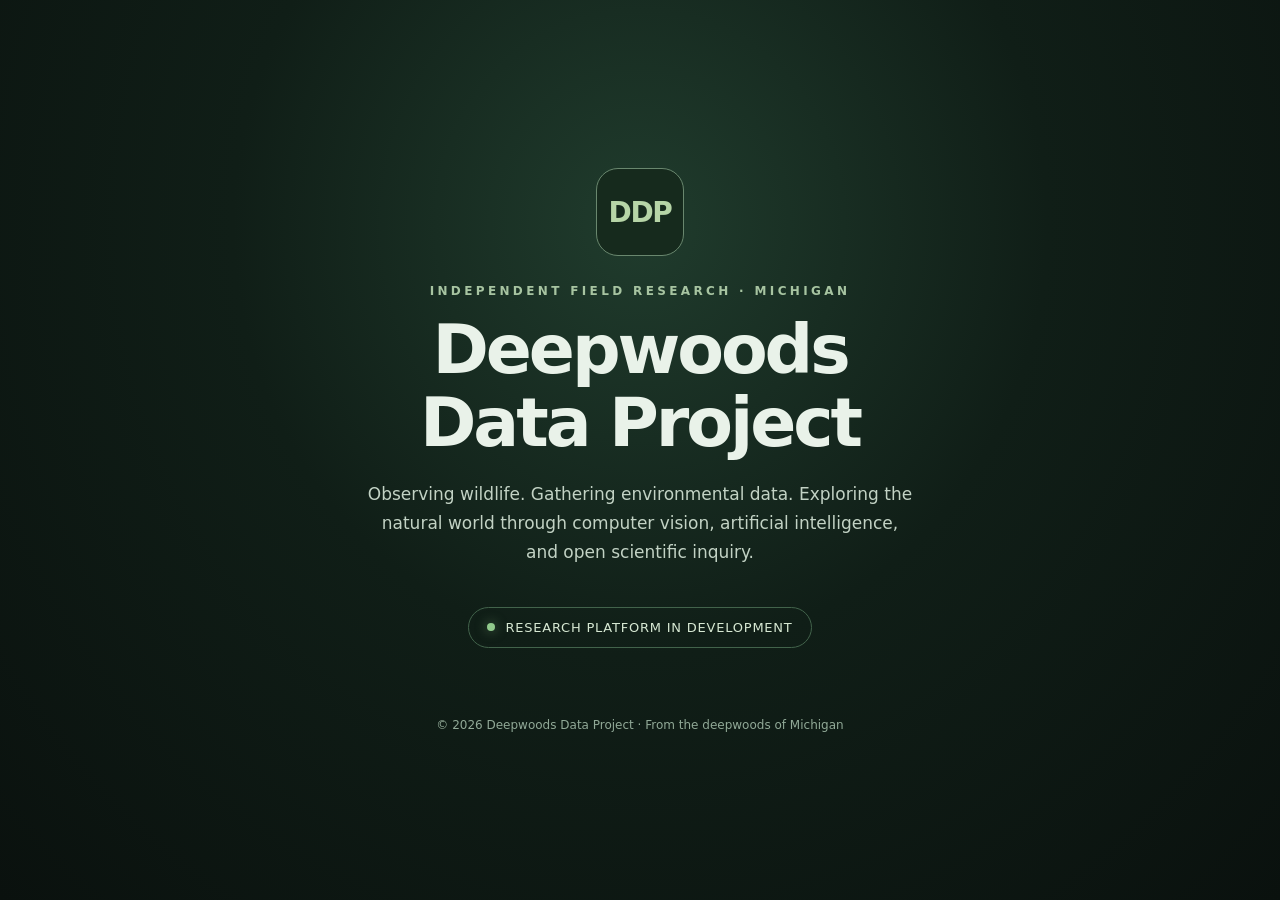
==== index.html @ 5d901d66 "Initial documentation" ====
<!DOCTYPE html>
<html lang="en">
<head>
  <meta charset="UTF-8">
  <meta name="viewport" content="width=device-width, initial-scale=1">
  <meta name="theme-color" content="#0c1511">
  <meta name="description" content="Deepwoods Data Project — independent wildlife observation, environmental data, and AI research from the deepwoods of Michigan.">
  <title>Deepwoods Data Project | Coming Soon</title>
  <style>
    :root { color-scheme: dark; }
    * { box-sizing: border-box; }
    body { margin: 0; min-height: 100vh; display: grid; place-items: center; padding: 28px; background: radial-gradient(ellipse at 50% 25%, #203c2d 0%, #101e17 45%, #0a110e 100%); color: #e9f2e9; font-family: system-ui, -apple-system, Segoe UI, sans-serif; }
    main { width: min(100%, 720px); text-align: center; }
    .mark { display: inline-grid; place-items: center; width: 88px; height: 88px; border: 1px solid #69876e; border-radius: 22px; color: #b6d5a7; font-size: 28px; font-weight: 800; letter-spacing: -.05em; margin-bottom: 28px; background: #162a1d; }
    .eyebrow { text-transform: uppercase; letter-spacing: .28em; font-size: 12px; font-weight: 700; color: #a7c4a1; }
    h1 { margin: 16px 0; font-size: clamp(38px, 7vw, 68px); line-height: 1.07; letter-spacing: -.045em; }
    p { max-width: 550px; margin: 20px auto; color: #c2d2c4; line-height: 1.7; font-size: 17px; }
    .status { display: inline-flex; gap: 10px; align-items: center; margin-top: 20px; padding: 12px 18px; border: 1px solid #42634b; border-radius: 999px; color: #d7e8d3; font-size: 13px; letter-spacing: .06em; }
    .dot { width: 8px; height: 8px; border-radius: 50%; background: #91c98c; box-shadow: 0 0 12px #91c98c88; }
    footer { margin-top: 70px; font-size: 12px; color: #91a997; }
  </style>
</head>
<body>
  <main>
    <div class="mark" aria-label="DDP monogram">DDP</div>
    <div class="eyebrow">Independent field research · Michigan</div>
    <h1>Deepwoods<br>Data Project</h1>
    <p>Observing wildlife. Gathering environmental data. Exploring the natural world through computer vision, artificial intelligence, and open scientific inquiry.</p>
    <div class="status"><span class="dot" aria-hidden="true"></span> RESEARCH PLATFORM IN DEVELOPMENT</div>
    <footer>© 2026 Deepwoods Data Project · From the deepwoods of Michigan</footer>
  </main>
</body>
</html>
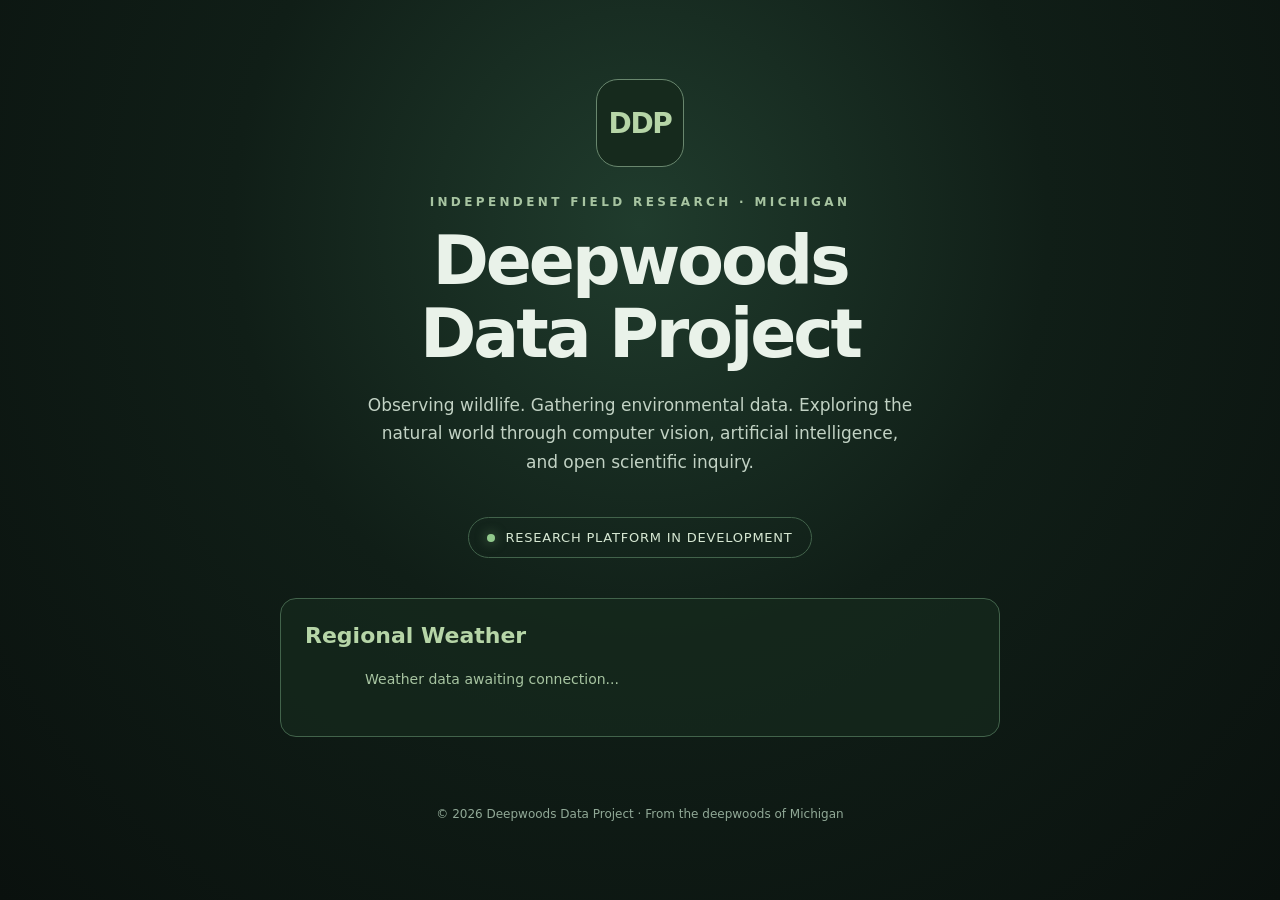
==== commit 32c96cfe: "Added weather placeholder." ====
--- a/index.html
+++ b/index.html
@@ -6,20 +6,7 @@
   <meta name="theme-color" content="#0c1511">
   <meta name="description" content="Deepwoods Data Project — independent wildlife observation, environmental data, and AI research from the deepwoods of Michigan.">
   <title>Deepwoods Data Project | Coming Soon</title>
-  <style>
-    :root { color-scheme: dark; }
-    * { box-sizing: border-box; }
-    body { margin: 0; min-height: 100vh; display: grid; place-items: center; padding: 28px; background: radial-gradient(ellipse at 50% 25%, #203c2d 0%, #101e17 45%, #0a110e 100%); color: #e9f2e9; font-family: system-ui, -apple-system, Segoe UI, sans-serif; }
-    main { width: min(100%, 720px); text-align: center; }
-    .mark { display: inline-grid; place-items: center; width: 88px; height: 88px; border: 1px solid #69876e; border-radius: 22px; color: #b6d5a7; font-size: 28px; font-weight: 800; letter-spacing: -.05em; margin-bottom: 28px; background: #162a1d; }
-    .eyebrow { text-transform: uppercase; letter-spacing: .28em; font-size: 12px; font-weight: 700; color: #a7c4a1; }
-    h1 { margin: 16px 0; font-size: clamp(38px, 7vw, 68px); line-height: 1.07; letter-spacing: -.045em; }
-    p { max-width: 550px; margin: 20px auto; color: #c2d2c4; line-height: 1.7; font-size: 17px; }
-    .status { display: inline-flex; gap: 10px; align-items: center; margin-top: 20px; padding: 12px 18px; border: 1px solid #42634b; border-radius: 999px; color: #d7e8d3; font-size: 13px; letter-spacing: .06em; }
-    .dot { width: 8px; height: 8px; border-radius: 50%; background: #91c98c; box-shadow: 0 0 12px #91c98c88; }
-    footer { margin-top: 70px; font-size: 12px; color: #91a997; }
-  </style>
-</head>
+  <link rel="stylesheet" href="css/style.css">
 <body>
   <main>
     <div class="mark" aria-label="DDP monogram">DDP</div>
@@ -27,7 +14,13 @@
     <h1>Deepwoods<br>Data Project</h1>
     <p>Observing wildlife. Gathering environmental data. Exploring the natural world through computer vision, artificial intelligence, and open scientific inquiry.</p>
     <div class="status"><span class="dot" aria-hidden="true"></span> RESEARCH PLATFORM IN DEVELOPMENT</div>
+    <section id="weather">
+        <h2>Regional Weather</h2>
+        <p id="weather-status">Weather data awaiting connection...</p>
+        <div id="weather-data"></div>
+    </section>
     <footer>© 2026 Deepwoods Data Project · From the deepwoods of Michigan</footer>
   </main>
+  <script src="js/weather.js" defer></script>
 </body>
 </html>
--- a/css/style.css
+++ b/css/style.css
@@ -0,0 +1,115 @@
+:root {
+    color-scheme: dark;
+}
+
+* {
+    box-sizing: border-box;
+}
+
+body {
+    margin: 0;
+    min-height: 100vh;
+    display: grid;
+    place-items: center;
+    padding: 28px;
+    background: radial-gradient(
+        ellipse at 50% 25%,
+        #203c2d 0%,
+        #101e17 45%,
+        #0a110e 100%
+    );
+    color: #e9f2e9;
+    font-family: system-ui, -apple-system, Segoe UI, sans-serif;
+}
+
+main {
+    width: min(100%, 720px);
+    text-align: center;
+}
+
+.mark {
+    display: inline-grid;
+    place-items: center;
+    width: 88px;
+    height: 88px;
+    border: 1px solid #69876e;
+    border-radius: 22px;
+    color: #b6d5a7;
+    font-size: 28px;
+    font-weight: 800;
+    letter-spacing: -.05em;
+    margin-bottom: 28px;
+    background: #162a1d;
+}
+
+.eyebrow {
+    text-transform: uppercase;
+    letter-spacing: .28em;
+    font-size: 12px;
+    font-weight: 700;
+    color: #a7c4a1;
+}
+
+h1 {
+    margin: 16px 0;
+    font-size: clamp(38px, 7vw, 68px);
+    line-height: 1.07;
+    letter-spacing: -.045em;
+}
+
+p {
+    max-width: 550px;
+    margin: 20px auto;
+    color: #c2d2c4;
+    line-height: 1.7;
+    font-size: 17px;
+}
+
+.status {
+    display: inline-flex;
+    gap: 10px;
+    align-items: center;
+    margin-top: 20px;
+    padding: 12px 18px;
+    border: 1px solid #42634b;
+    border-radius: 999px;
+    color: #d7e8d3;
+    font-size: 13px;
+    letter-spacing: .06em;
+}
+
+.dot {
+    width: 8px;
+    height: 8px;
+    border-radius: 50%;
+    background: #91c98c;
+    box-shadow: 0 0 12px #91c98c88;
+}
+
+/* Regional weather */
+
+#weather {
+    margin-top: 40px;
+    padding: 24px;
+    border: 1px solid #42634b;
+    border-radius: 16px;
+    background: rgba(22, 42, 29, 0.7);
+    text-align: left;
+}
+
+#weather h2 {
+    margin-top: 0;
+    color: #b6d5a7;
+    font-size: 22px;
+}
+
+#weather-status {
+    color: #a7c4a1;
+    font-size: 14px;
+}
+
+footer {
+    margin-top: 70px;
+    font-size: 12px;
+    color: #91a997;
+}
